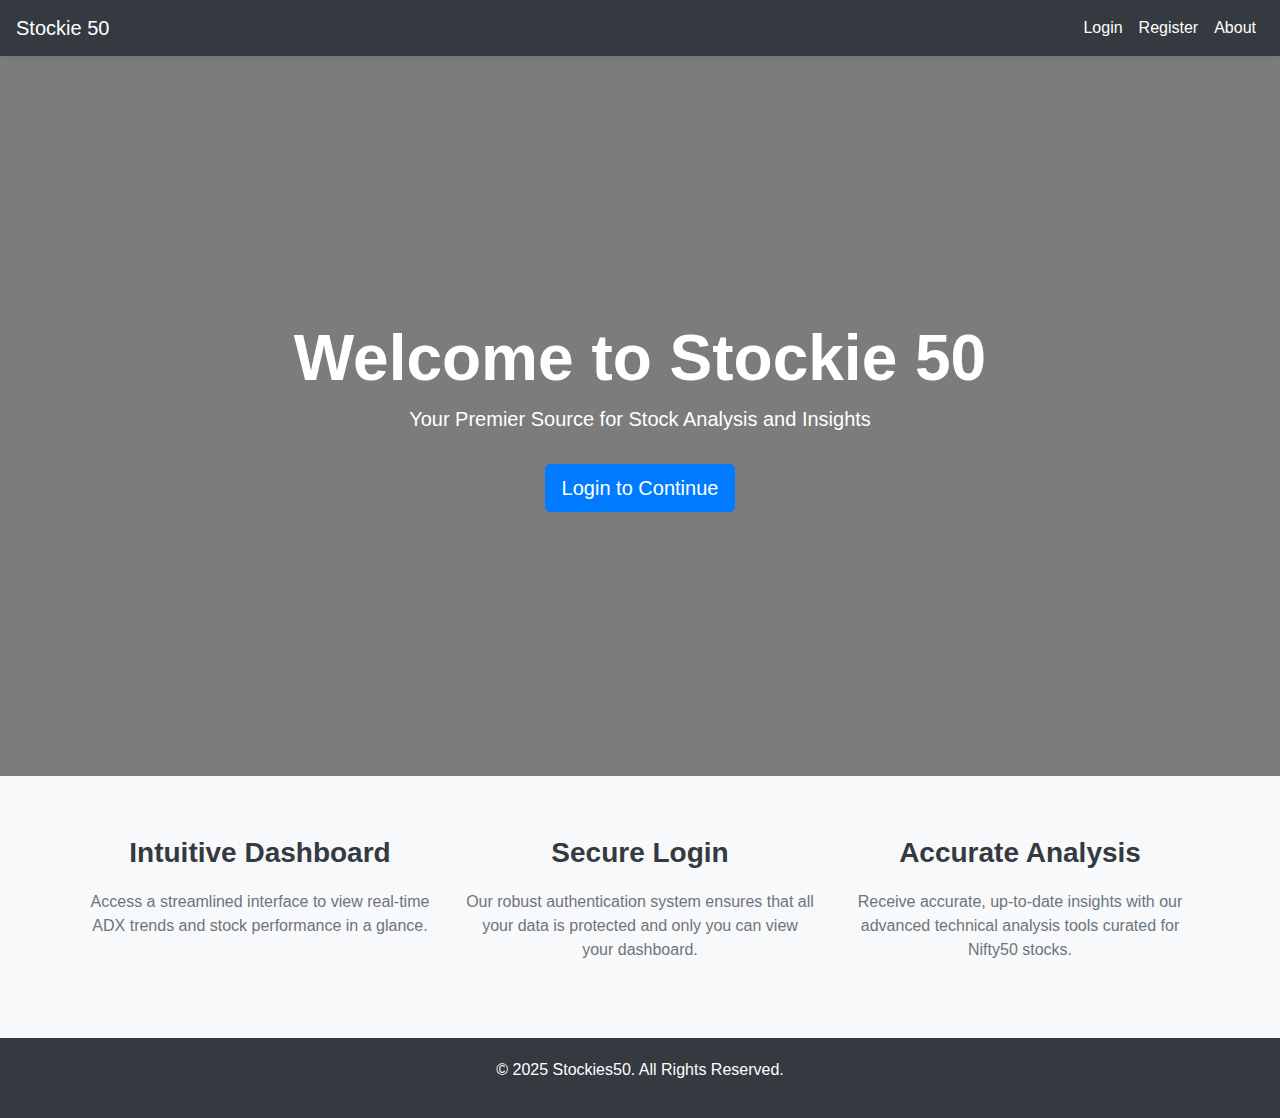
==== src/main/resources/templates/index.html @ 422b2baa "Initial Update" ====
<!DOCTYPE html>
<html lang="en" xmlns:th="http://www.thymeleaf.org">
<head>
    <meta charset="UTF-8">
    <title>Welcome to Stockie 50</title>
    
    <link rel="icon" th:href="@{/images/logo.png}" type="image/png" /> 
    <link rel="stylesheet" href="https://stackpath.bootstrapcdn.com/bootstrap/4.5.2/css/bootstrap.min.css">
    <link rel="stylesheet" th:href="@{/css/style.css}" />
    <style>
        body {
            margin: 0%;
            background: #f8f9fa;
            color: #343a40;
            font-family: 'Segoe UI', Tahoma, Geneva, Verdana, sans-serif;
        }
        /* Navbar customization */
        .navbar {
            box-shadow: 0 0 10px rgba(0, 0, 0, 0.1);
        }
        .nav-link {
            color: #fff !important;
            font-weight: 500;
        }
        /* Hero Section */
        .hero {
            position: relative;
            background: url("@{/images/index-body.jpg}") no-repeat center center;
            background-size: cover;
            height: 80vh;
            display: flex;
            align-items: center;
            justify-content: center;
            color: #fff;
        }
        .hero-overlay {
            position: absolute;
            top: 0;
            left: 0;
            width: 100%;
            height: 100%;
            background: rgba(0,0,0,0.5);
        }
        .hero-content {
            position: relative;
            z-index: 2;
            text-align: center;
        }
        .hero-content h1 {
            font-size: 4rem;
            font-weight: bold;
        }
        .hero-content p {
            font-size: 1.25rem;
            margin-bottom: 30px;
        }
        /* Info Sections */
        .info-section {
            padding: 60px 0;
        }
        .info-section h3 {
            font-weight: 600;
            margin-bottom: 20px;
        }
        .info-section p {
            font-size: 1rem;
            color: #6c757d;
        }
        /* Footer */
        footer {
            background: #343a40;
            color: #fff;
            padding: 20px 0;
            text-align: center;
        }
    </style>
</head>
<body>
     
    <!-- Navbar -->
    <nav class="navbar navbar-expand-lg navbar-dark bg-dark">
    <a class="navbar-brand" href="/">Stockie 50</a>
    <button class="navbar-toggler" type="button" data-toggle="collapse" data-target="#navbarContent" 
            aria-controls="navbarContent" aria-expanded="false" aria-label="Toggle navigation">
        <span class="navbar-toggler-icon"></span>
    </button>
    <div class="collapse navbar-collapse" id="navbarContent">
        <ul class="navbar-nav ml-auto">
            <!--
            <li class="nav-item"><a class="nav-link" th:href="@{/login}">Login</a></li>
            <li class="nav-item"><a class="nav-link" th:href="@{/signup}">Register</a></li>
            -->
            <!-- Learnings Dropdown -->
             <!--
            <li class="nav-item dropdown">
                <a class="nav-link dropdown-toggle" href="#" id="learningsDropdown" role="button" 
                   data-toggle="dropdown" aria-haspopup="true" aria-expanded="false">
                    Learnings
                </a>
                <div class="dropdown-menu" aria-labelledby="learningsDropdown">
                    <a class="dropdown-item" th:href="@{/about-stock-market}">About Stock market</a>
                    <a class="dropdown-item" th:href="@{/about-nse-nifty50}">About NSE and Nifty 50</a>
                    <a class="dropdown-item" th:href="@{/about-technical-indicators}">About Technical indicators and adx</a>
                </div>
            </li>-->
            <li class="nav-item"><a class="nav-link" th:href="@{/login}">Login</a></li>
            <li class="nav-item"><a class="nav-link" th:href="@{/signup}">Register</a></li>
            <li class="nav-item"><a class="nav-link" th:href="@{/about}">About</a></li>
        </ul>
    </div>
</nav>

    <!-- Hero -->
    <div class="hero" th:style="'background: url(' + @{/images/index-body.jpg} + ') no-repeat center center; background-size: cover;' ">
        <div class="hero-overlay"></div>
        <div class="container hero-content">
            <h1>Welcome to Stockie 50</h1>
            <p>Your Premier Source for Stock Analysis and Insights</p>
            <a class="btn btn-lg btn-primary" th:href="@{/login}">Login to Continue</a>
        </div>
    </div>

    <!-- Information Section -->
    <div class="info-section">
        <div class="container">
            <div class="row text-center">
                <div class="col-md-4">
                    <h3>Intuitive Dashboard</h3>
                    <p>Access a streamlined interface to view real-time ADX trends and stock performance in a glance.</p>
                </div>
                <div class="col-md-4">
                    <h3>Secure Login</h3>
                    <p>Our robust authentication system ensures that all your data is protected and only you can view your dashboard.</p>
                </div>
                <div class="col-md-4">
                    <h3>Accurate Analysis</h3>
                    <p>Receive accurate, up-to-date insights with our advanced technical analysis tools curated for Nifty50 stocks.</p>
                </div>
            </div>
        </div>
    </div>

    <!-- Footer -->
    <footer>
        <div class="container">
            <p>&copy; 2025 Stockies50. All Rights Reserved.</p>
        </div>
    </footer>
    
    <!-- Scripts -->
    <script src="https://code.jquery.com/jquery-3.5.1.slim.min.js"></script>
    <script src="https://cdn.jsdelivr.net/npm/popper.js@1.16.1/dist/umd/popper.min.js"></script>
    <script src="https://stackpath.bootstrapcdn.com/bootstrap/4.5.2/js/bootstrap.min.js"></script>
</body>
</html>
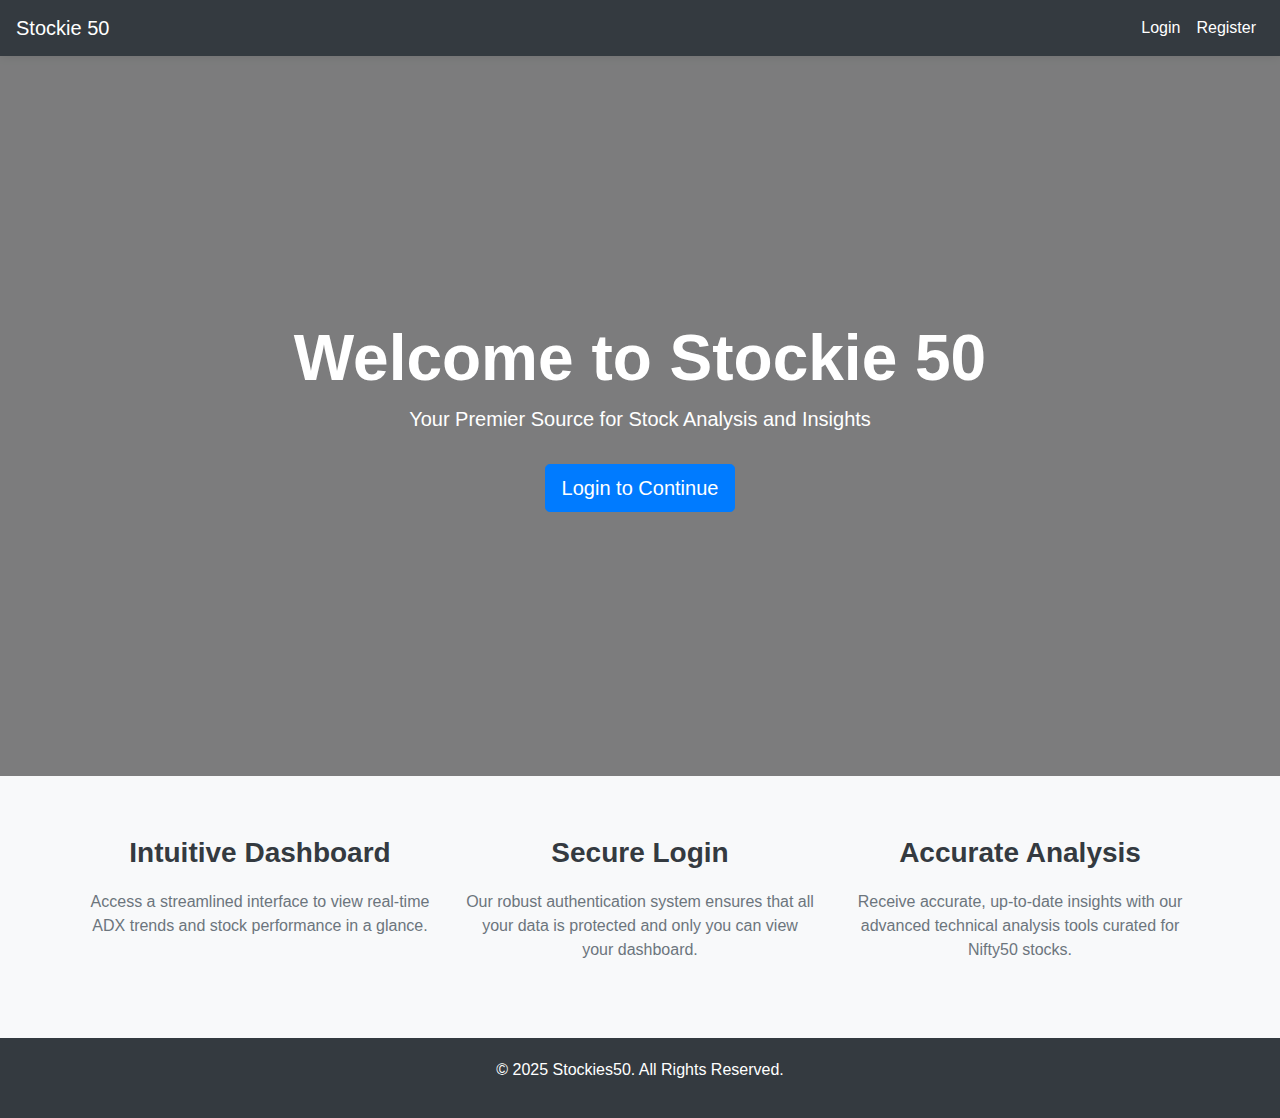
==== commit dee1c46e: "Update in Queries making it more faster" ====
--- a/src/main/resources/templates/index.html
+++ b/src/main/resources/templates/index.html
@@ -105,7 +105,7 @@
             </li>-->
             <li class="nav-item"><a class="nav-link" th:href="@{/login}">Login</a></li>
             <li class="nav-item"><a class="nav-link" th:href="@{/signup}">Register</a></li>
-            <li class="nav-item"><a class="nav-link" th:href="@{/about}">About</a></li>
+            <!--<li class="nav-item"><a class="nav-link" th:href="@{/about}">About</a></li>-->
         </ul>
     </div>
 </nav>
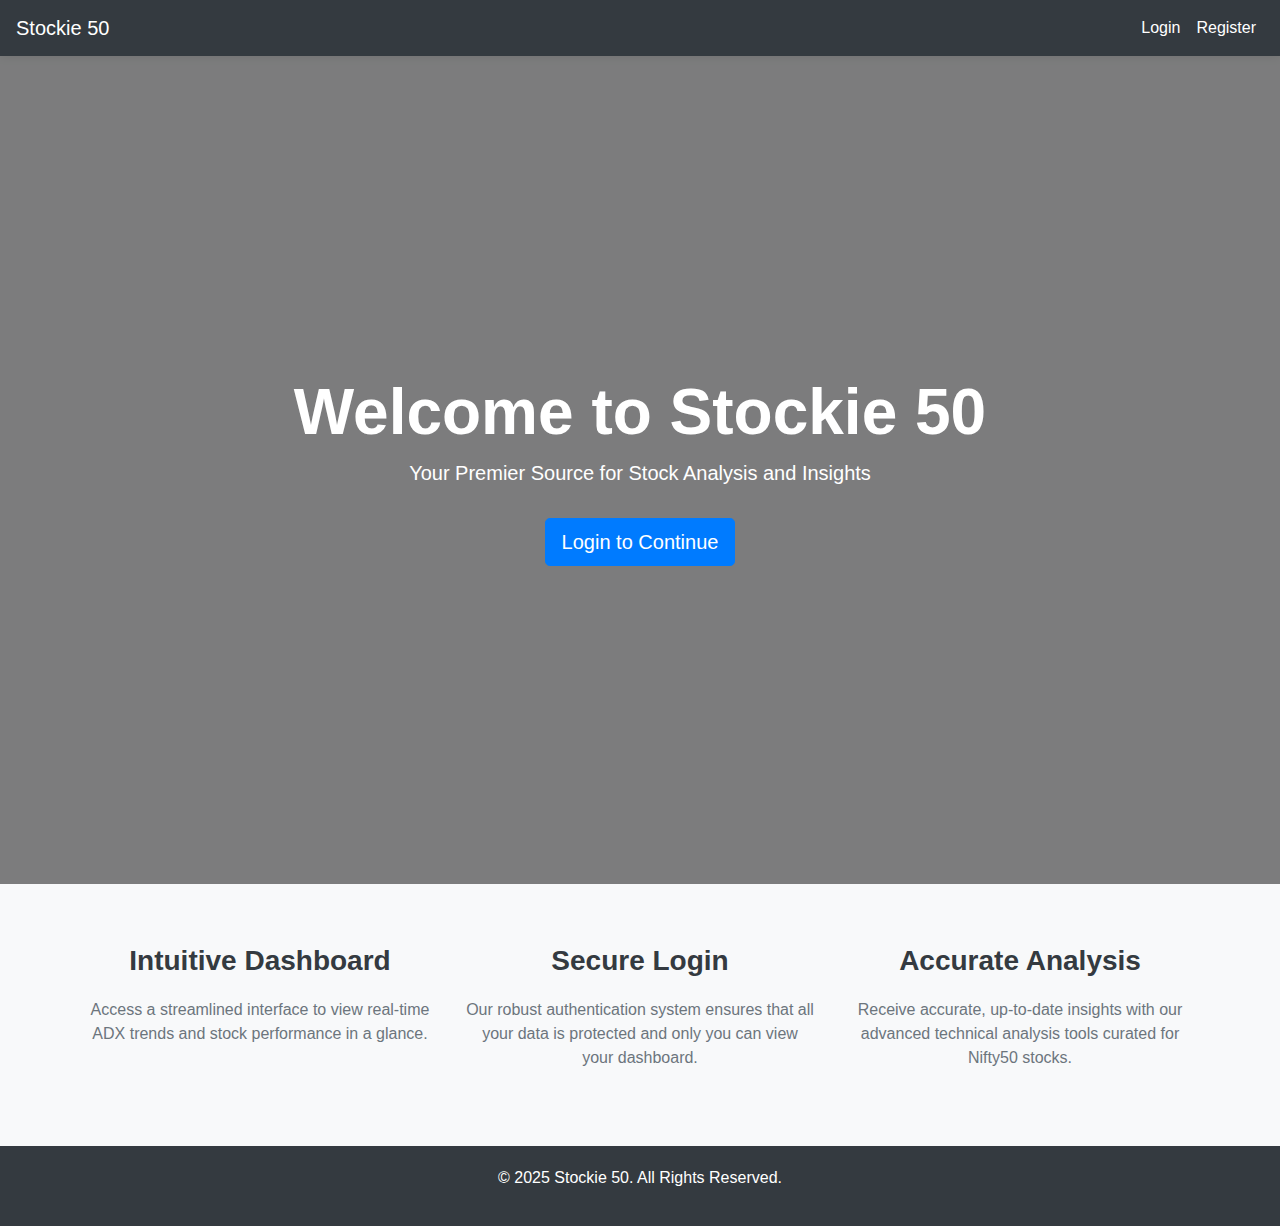
==== commit ff9b7dec: "Final Push1" ====
--- a/src/main/resources/templates/index.html
+++ b/src/main/resources/templates/index.html
@@ -13,6 +13,7 @@
             background: #f8f9fa;
             color: #343a40;
             font-family: 'Segoe UI', Tahoma, Geneva, Verdana, sans-serif;
+            
         }
         /* Navbar customization */
         .navbar {
@@ -32,6 +33,7 @@
             align-items: center;
             justify-content: center;
             color: #fff;
+            height: 92vh;
         }
         .hero-overlay {
             position: absolute;
@@ -143,7 +145,7 @@
     <!-- Footer -->
     <footer>
         <div class="container">
-            <p>&copy; 2025 Stockies50. All Rights Reserved.</p>
+            <p>&copy; 2025 Stockie 50. All Rights Reserved.</p>
         </div>
     </footer>
     
